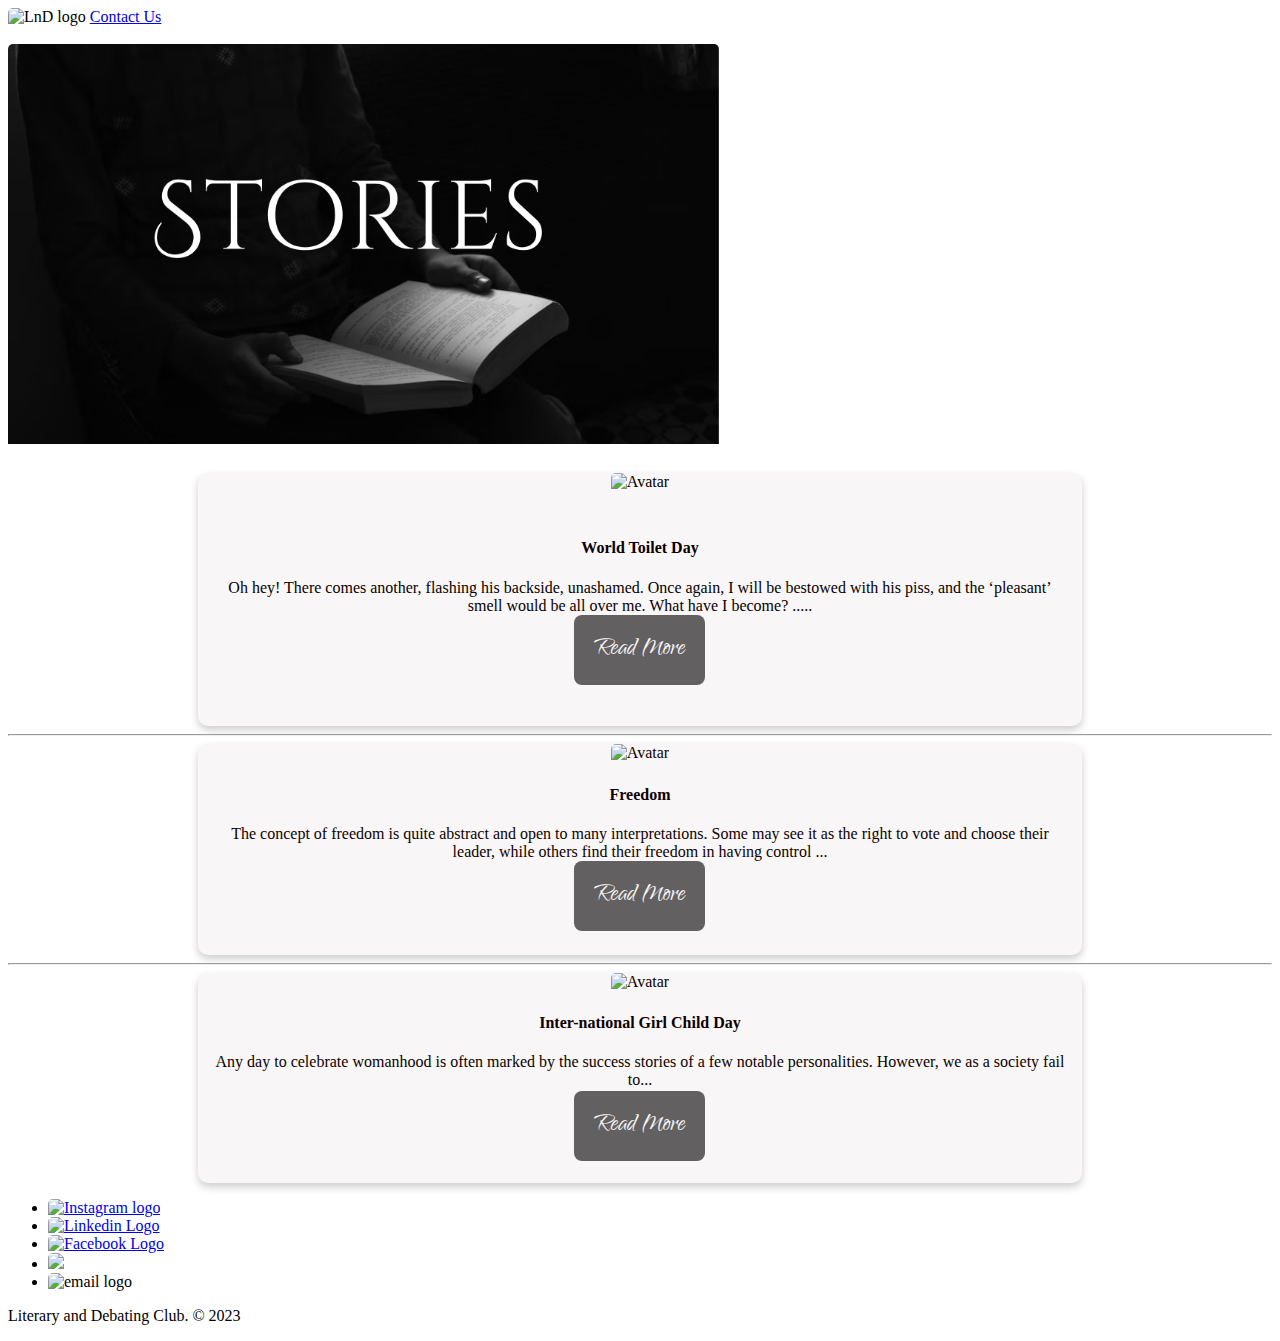
==== index.html @ 6f89e718 "Update index.html" ====
<!DOCTYPE html>
 <html lang="en">  
  <head class="header"> <meta name="viewport" content="width=device-width, initial-scale=1.0">
  <link rel="stylesheet" href="style.css"> 
  <link href="book-icon-135-Windows.ico" rel="icon"/>
  <style>

    
    .card {
      box-shadow: 0 4px 8px 0 rgba(0,0,0,0.2);
      transition: 0.3s;
      width: 70%;
      border-radius: 5px;
      text-align: center;
      margin: 0 auto 0 auto;
      font-size:medium; 
      padding-bottom: 3%;
    }
    
    .two{
     background-color:rgb(248, 246, 246);
     color:rgb(15, 1, 1);
     border-radius: 10px;
    } 

    .one{
     background-color:rgb(248, 246, 246);
     color:rgb(9, 0, 0);
     border-radius: 10px;
     margin-top:25px;
    }

    .three{
     background-color:rgb(248, 246, 246);
     color:rgb(12, 0, 0);
     border-radius: 10px;
    }
    
      
    .card:hover {
      box-shadow: 0 8px 16px 0 rgba(0,0,0,0.2);
    }
    
    img {
      border-radius: 5px 5px 0 0;
    }
    
    .container {
      padding: 2px 16px;
    }
    
.btn-two {
  background-color: rgb(97, 95, 95);
  text-decoration: none;
  color: rgb(249, 246, 246);
  font-size: 30px;
  font-family: Qwigley;
  border-radius: 8px; 
  padding: 16px 20px;
  margin-top: 10%;
  border: none;
  cursor: pointer;
  width: 100%;
  opacity: 0.99;
}

.btn-one {
  background-color: rgb(97, 95, 95);
  text-decoration: none;
  color: rgb(249, 246, 246);
  font-size: 30px;
  font-family: Qwigley;
  border-radius: 8px; 
  padding: 16px 20px;
  margin-top: 10%;
  border: none;
  cursor: pointer;
  width: 100%;
  opacity: 0.99;
}


.btn-three {
  background-color: rgb(97, 95, 95);
  text-decoration: none;
  color: rgb(249, 246, 246);
  font-size: 30px;
  font-family: Qwigley;
  border-radius: 8px; 
  padding: 16px 20px;
  margin-top: 10%;
  border: none;
  cursor: pointer;
  width: 100%;
  opacity: 0.99;
}

.btn-one:hover {
  opacity: 0.89;
  text-decoration: underline;
}

.btn-two:hover {
  opacity: 0.89;
  text-decoration: underline;
}

.btn-three:hover {
  opacity: 0.89;
  text-decoration: underline;
}


    </style>
  <div class="navbar">
    <link rel="preconnect" href="https://fonts.googleapis.com">
<link rel="preconnect" href="https://fonts.gstatic.com" crossorigin>
<link href="https://fonts.googleapis.com/css2?family=Eczar:wght@600;800&family=Qwigley&display=swap" rel="stylesheet">
  <img src="https://encrypted-tbn0.gstatic.com/images?q=tbn:ANd9GcRYjeYVEP8b34FJCyGtc0nYrDGZAIolz0-IhPkf8isd3g&s" alt="LnD logo" <a href="lndnitc.org/home" class="navbar item-0"></a> 
  <a class="navbar item-2" href="contact-us.html">Contact Us</a>
  </div>
  </head>  
  <br/>

  <body> 
    <div class="Main-Title"> 
      <img src="[data-uri]")" alt="Cover" class="responsive" height="400">
    </div>
<div class="card one">
  <img class="one-img" src="https://media.istockphoto.com/id/1438441187/photo/toilet-room-open-white-toilet-bowl-dramatic-lighting.jpg?s=612x612&w=0&k=20&c=0Jq1JImOwDIczBKel3JaR2Cn9ASLyl5zN8fGBjgpU98=" alt="Avatar" style="width:75%">
  <div class="container one">
    <h4><b>World Toilet Day</b></h4> 
    <p>Oh hey! There comes another, flashing his backside, unashamed. Once again, I will be bestowed with his piss, and the ‘pleasant’ smell would be all over me. What have I become? .....
</p> 
<a href="https://world-toilet-day.netlify.app/" class="btn-one">Read More</a>

  </div>
  <br>
</div>
 <hr>
<div class="card two">
  <img class="one-img" src="https://encrypted-tbn0.gstatic.com/images?q=tbn:ANd9GcQGsBK1SLO3KQdh8OQ5LzJ7XL5cqC3VkJi8qYI2nNjNz9mY_-HUS99jEu4IFEjPWEQma6U&usqp=CAU" alt="Avatar" style="width:75%">
  <div class="container two">
    <h4><b>Freedom</b></h4> 
    <p>The concept of freedom is quite abstract and open to many interpretations. Some may see it as the right to vote and choose their leader, while others find their freedom in having control ...</p>
    <a href="https://freedom-post.netlify.app/" class="btn-two">Read More</a>


  </div>
 </div>
   <hr>
<div class="card three">
  <img class="one-img" src="https://cutt.ly/E3KF5p6" alt="Avatar" style="width:50%">
  <div class="container 3">
    <h4><b>Inter-national Girl Child Day</b></h4> 
    <p>Any day to celebrate womanhood is often marked by the success stories of a few notable personalities. However, we as a society fail to... </p> 
  </div>
  <a href="https://intl-girl-child.netlify.app/" class="btn-three">Read More</a>

 </div>

  <div>
    <footer id="colophon" class="site-footer" role="contentinfo">
      <div class="social-wrapper">
  <ul>
  <li class="List">
   <a href="https://www.instagram.com/donttellthewarden/" target="_blank">
  
    <img src="imageedit_5_3491666099.png" alt="Instagram logo" class="instagram-logo"></a>
  </li>
   <li class="List">
   <a href="https://www.linkedin.com/company/literary-debating-club-nitc/" target="_blank">
    <img src="imageedit_3_8073916036.png" alt="Linkedin Logo" class="linkedin-icon"></a>
  </li>
  
  <li class="List">
   <a href="https://www.facebook.com/lndnitc/" target="_blank">
   <img src="imageedit_4_6214197510.jpg" alt="Facebook Logo" class="facebook-icon"></a>
  </li>
  
  <li class="List">
    <a href="https://www.youtube.com/channel/UCeJ-uVnSCKQQNRaEz4OsKXA/featured" target="_blank">
    <img src="imageedit_1_3587813769.png"></a>
  </li>
  
  <li class="List">
   <a href="mailto:lnd@nitc.ac.in"></a>
   <img src="imageedit_6_7883456759.png" alt="email logo" class="email-logo">
  </li>
  
  </ul>
  <p class="copy-right">Literary and Debating Club. © 2023</p>
  </div>
  <!-- #colophon -->
  </footer>
  </div> 
</body>
 </html>
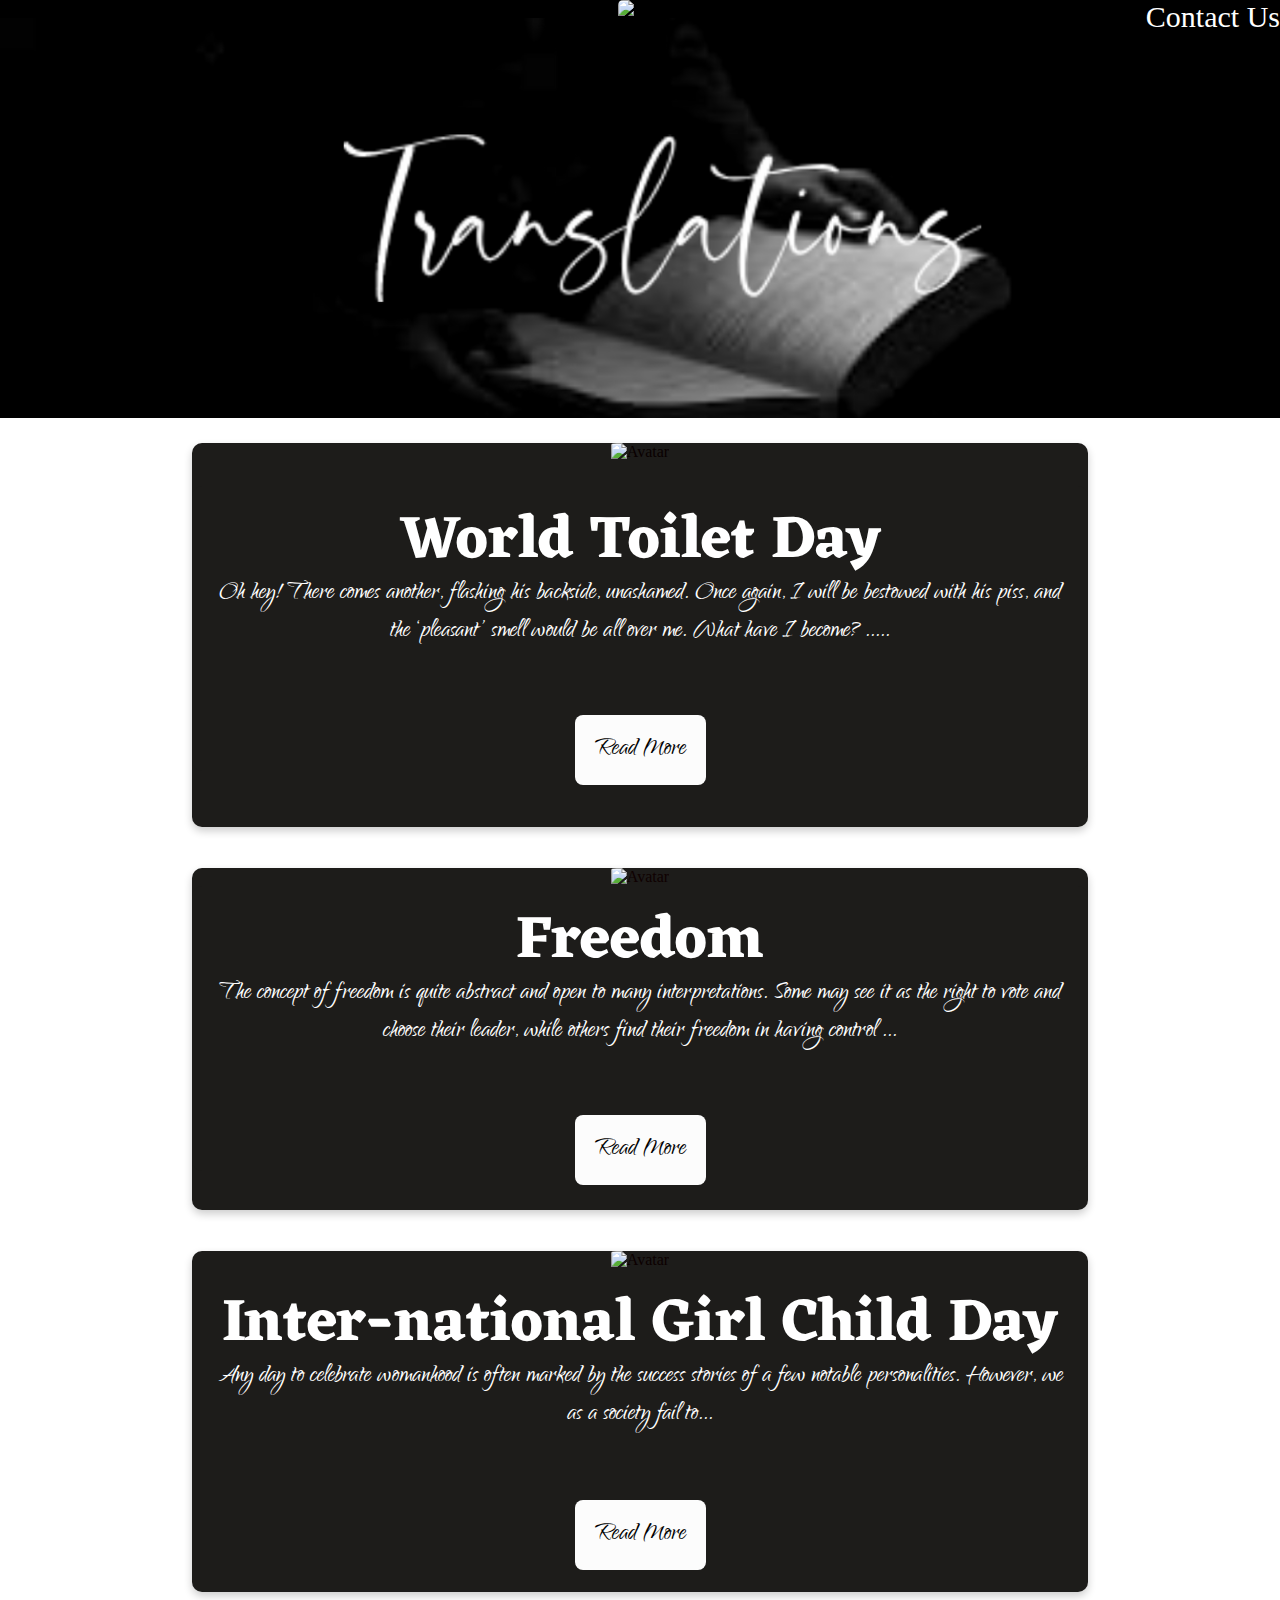
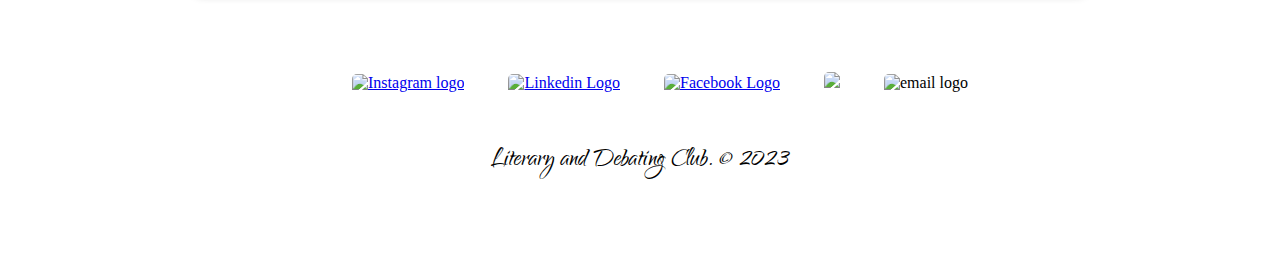
==== commit c4120001: "Update index.html" ====
--- a/index.html
+++ b/index.html
@@ -1,13 +1,13 @@
 <!DOCTYPE html>
  <html lang="en">  
-  <head class="header"> <meta name="viewport" content="width=device-width, initial-scale=1.0">
+  <header class="header"> <meta name="viewport" content="width=device-width, initial-scale=1.0">
   <link rel="stylesheet" href="style.css"> 
   <link href="book-icon-135-Windows.ico" rel="icon"/>
   <style>
 
     
     .card {
-      box-shadow: 0 4px 8px 0 rgba(0,0,0,0.2);
+      box-shadow: 0 4px 8px 0 rgba(0, 0, 0, 0.2);
       transition: 0.3s;
       width: 70%;
       border-radius: 5px;
@@ -18,20 +18,20 @@
     }
     
     .two{
-     background-color:rgb(248, 246, 246);
+     background-color:rgb(29,28,26);
      color:rgb(15, 1, 1);
      border-radius: 10px;
     } 
 
     .one{
-     background-color:rgb(248, 246, 246);
+     background-color:rgb(29,28,26);
      color:rgb(9, 0, 0);
      border-radius: 10px;
      margin-top:25px;
     }
 
     .three{
-     background-color:rgb(248, 246, 246);
+     background-color:rgb(29,28,26);
      color:rgb(12, 0, 0);
      border-radius: 10px;
     }
@@ -50,9 +50,9 @@
     }
     
 .btn-two {
-  background-color: rgb(97, 95, 95);
+  background-color: rgb(255, 255, 255);
   text-decoration: none;
-  color: rgb(249, 246, 246);
+  color: rgb(0, 0, 0);
   font-size: 30px;
   font-family: Qwigley;
   border-radius: 8px; 
@@ -65,9 +65,9 @@
 }
 
 .btn-one {
-  background-color: rgb(97, 95, 95);
+  background-color: rgb(255, 255, 255);
   text-decoration: none;
-  color: rgb(249, 246, 246);
+  color: rgb(0, 0, 0);
   font-size: 30px;
   font-family: Qwigley;
   border-radius: 8px; 
@@ -81,9 +81,9 @@
 
 
 .btn-three {
-  background-color: rgb(97, 95, 95);
+  background-color: rgb(255, 255, 255);
   text-decoration: none;
-  color: rgb(249, 246, 246);
+  color: rgb(0, 0, 0);
   font-size: 30px;
   font-family: Qwigley;
   border-radius: 8px; 
@@ -116,15 +116,14 @@
     <link rel="preconnect" href="https://fonts.googleapis.com">
 <link rel="preconnect" href="https://fonts.gstatic.com" crossorigin>
 <link href="https://fonts.googleapis.com/css2?family=Eczar:wght@600;800&family=Qwigley&display=swap" rel="stylesheet">
-  <img src="https://encrypted-tbn0.gstatic.com/images?q=tbn:ANd9GcRYjeYVEP8b34FJCyGtc0nYrDGZAIolz0-IhPkf8isd3g&s" alt="LnD logo" <a href="lndnitc.org/home" class="navbar item-0"></a> 
+<img src="https://www.lndnitc.org/images/LOGOtransparentWhite.png" width="200px" height=120px" alt="logo" class="logo">
   <a class="navbar item-2" href="contact-us.html">Contact Us</a>
   </div>
-  </head>  
-  <br/>
-
+  </header>  
+  
   <body> 
     <div class="Main-Title"> 
-      <img src="[data-uri]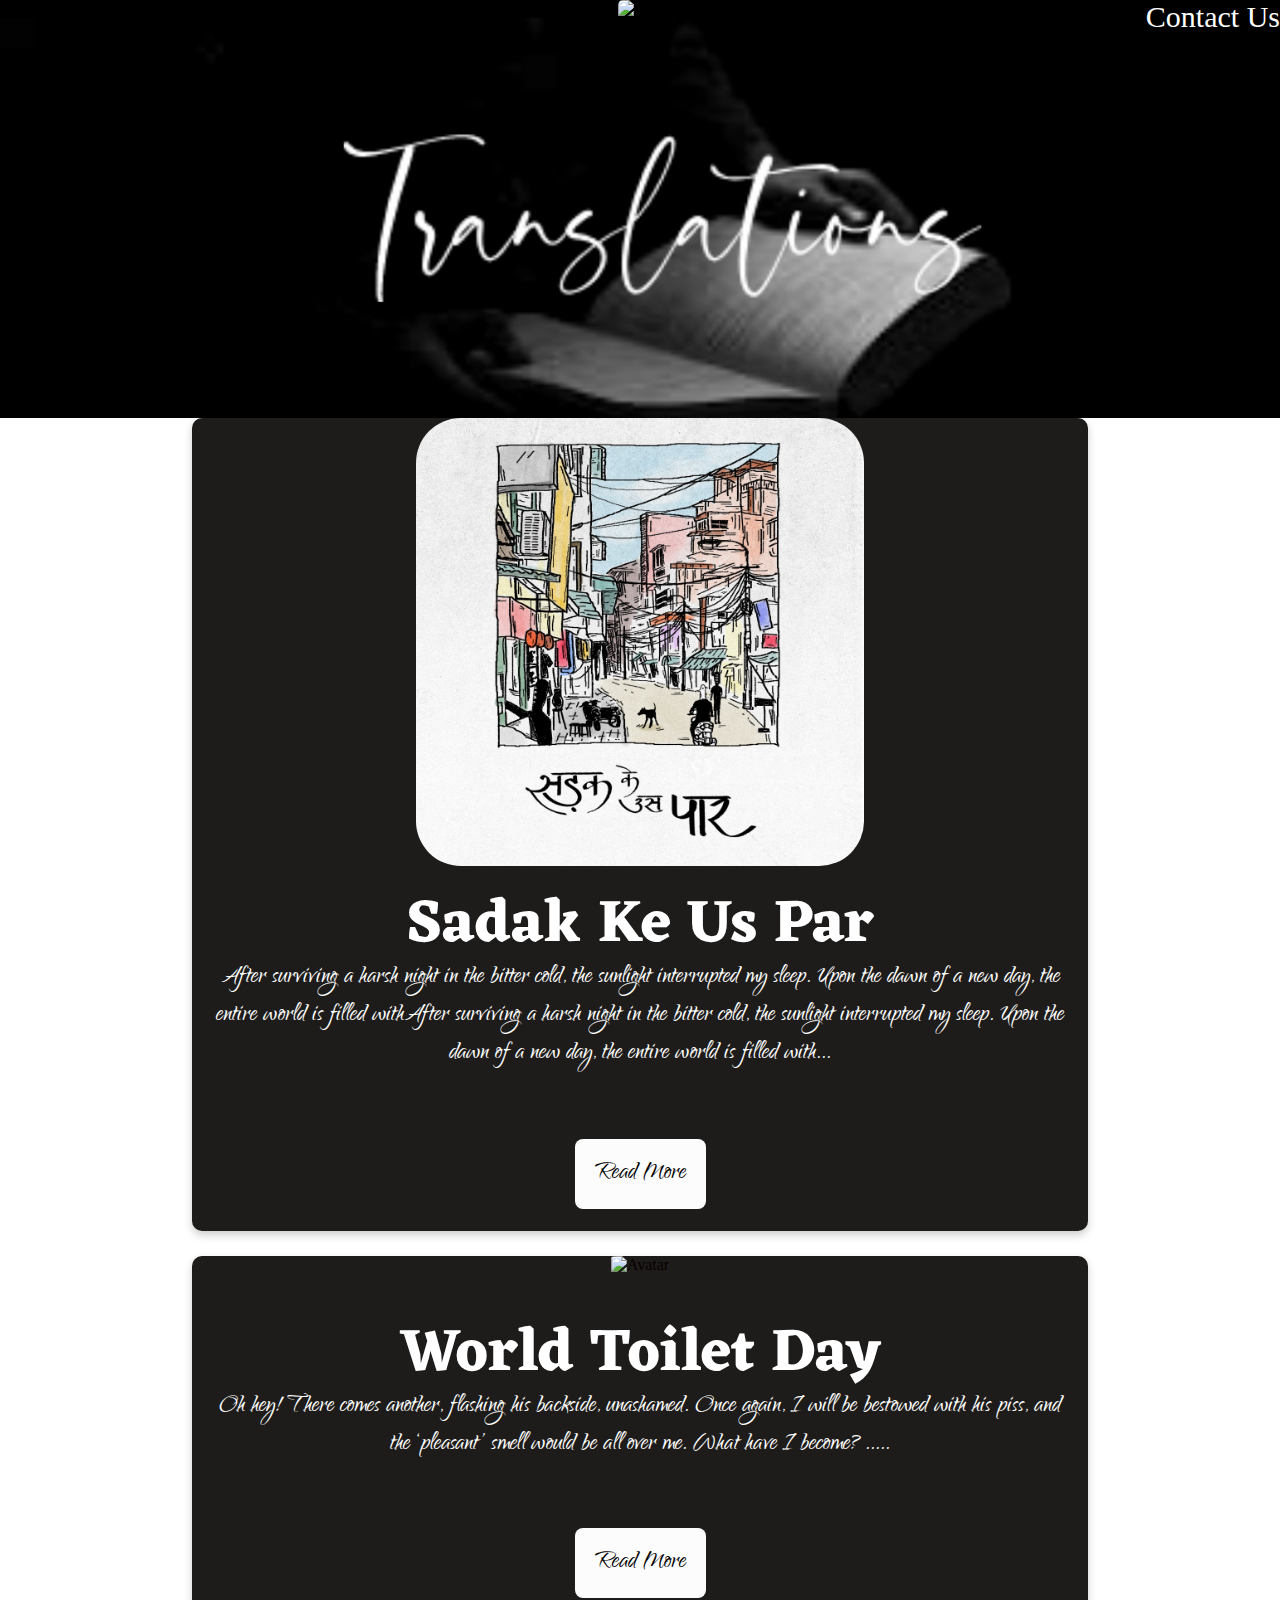
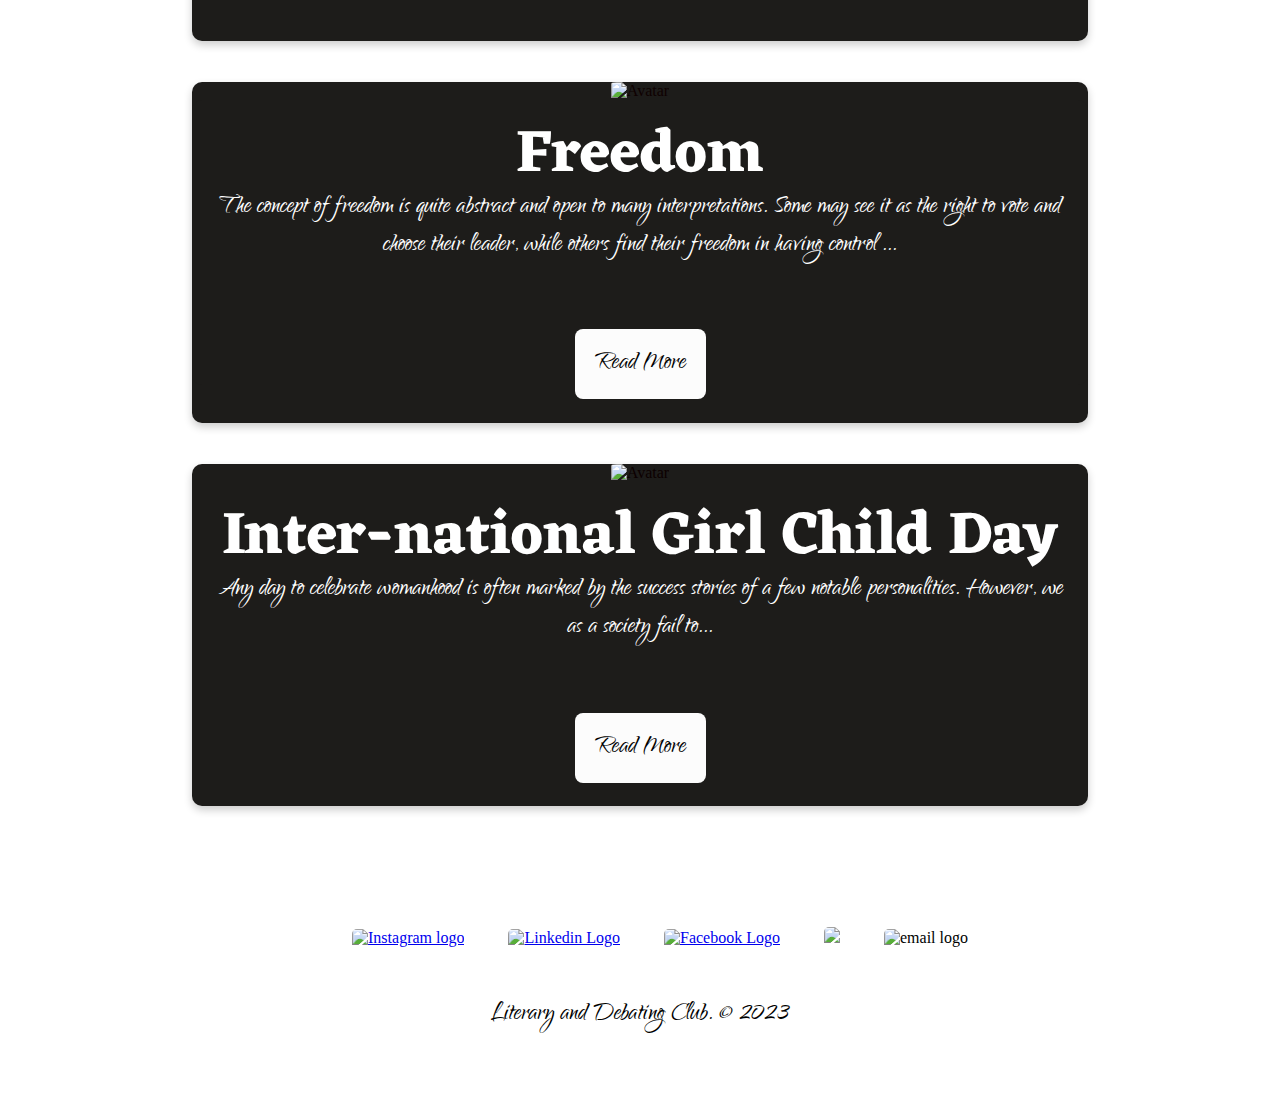
==== commit 53b7702f: "Update index.html" ====
--- a/index.html
+++ b/index.html
@@ -125,6 +125,17 @@
     <div class="Main-Title"> 
     
     </div>
+
+<div class="card three">
+  <img class="one-img" src="[data-uri]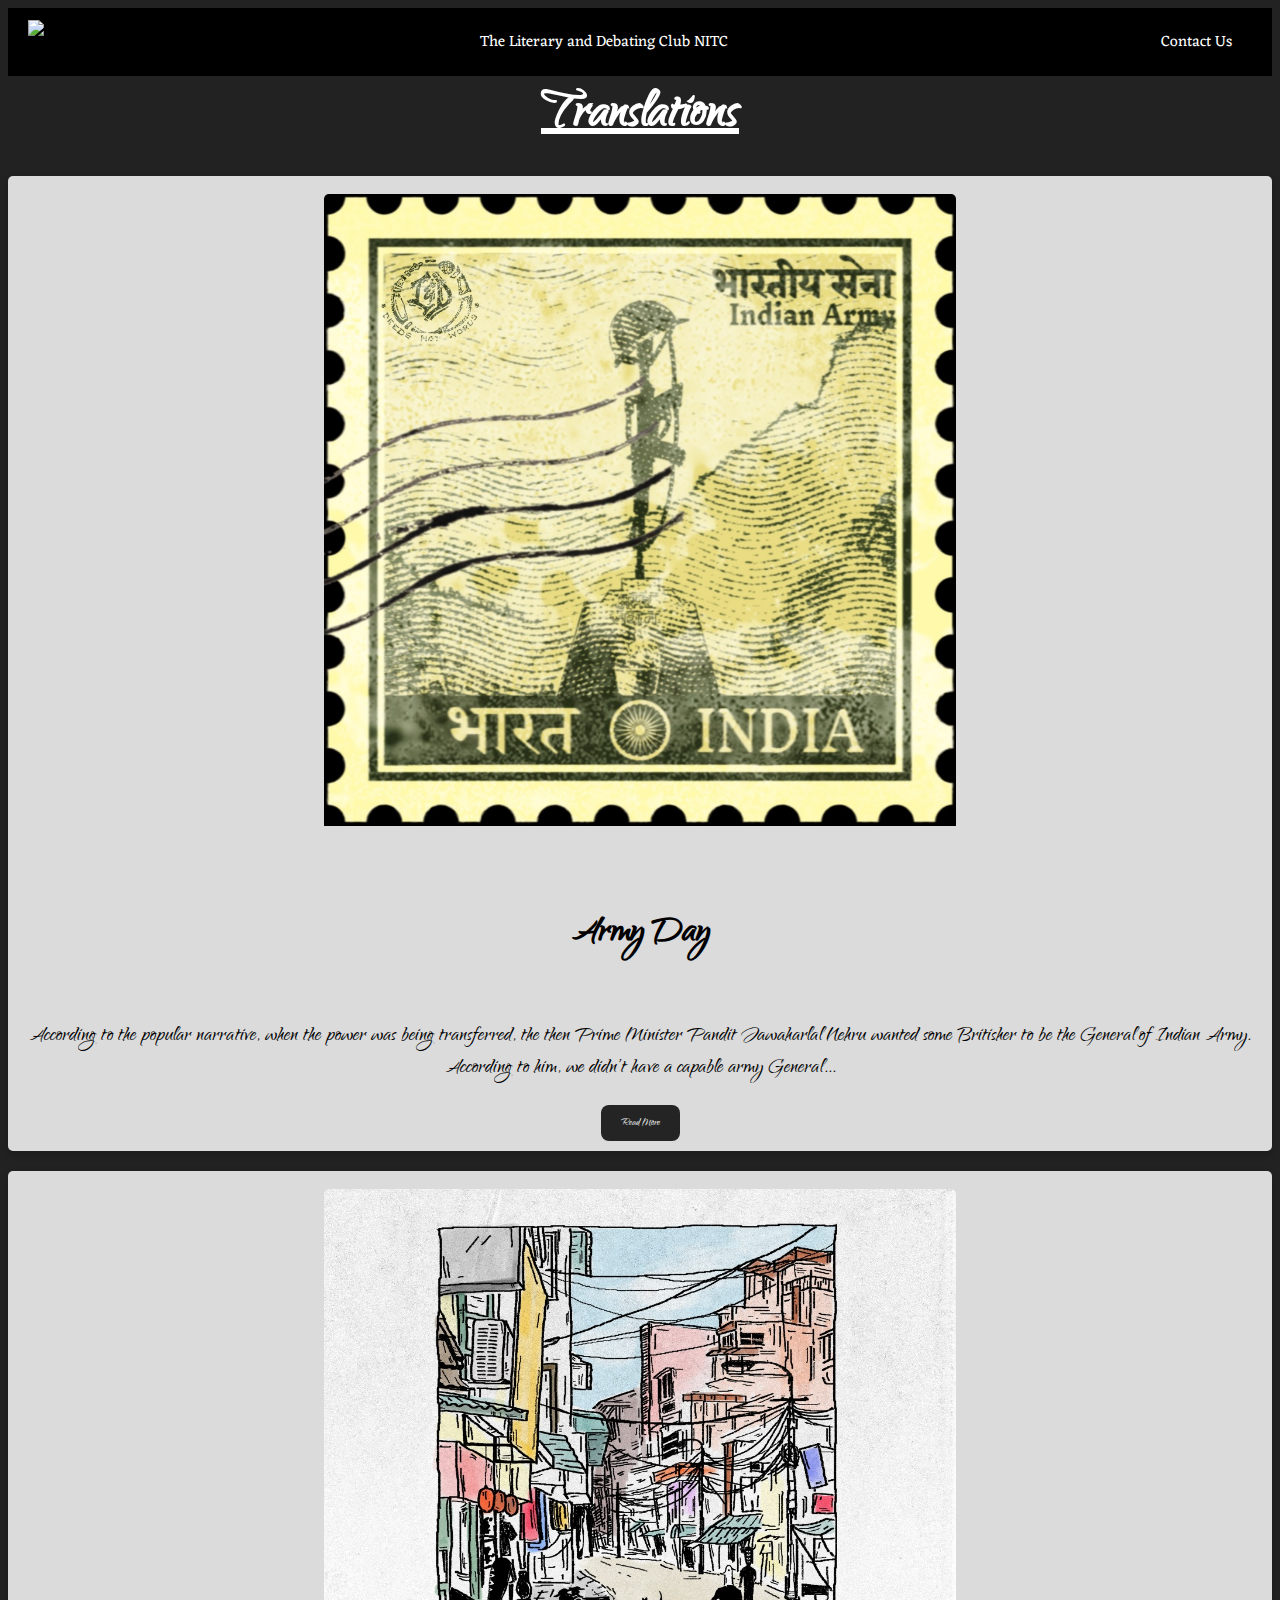
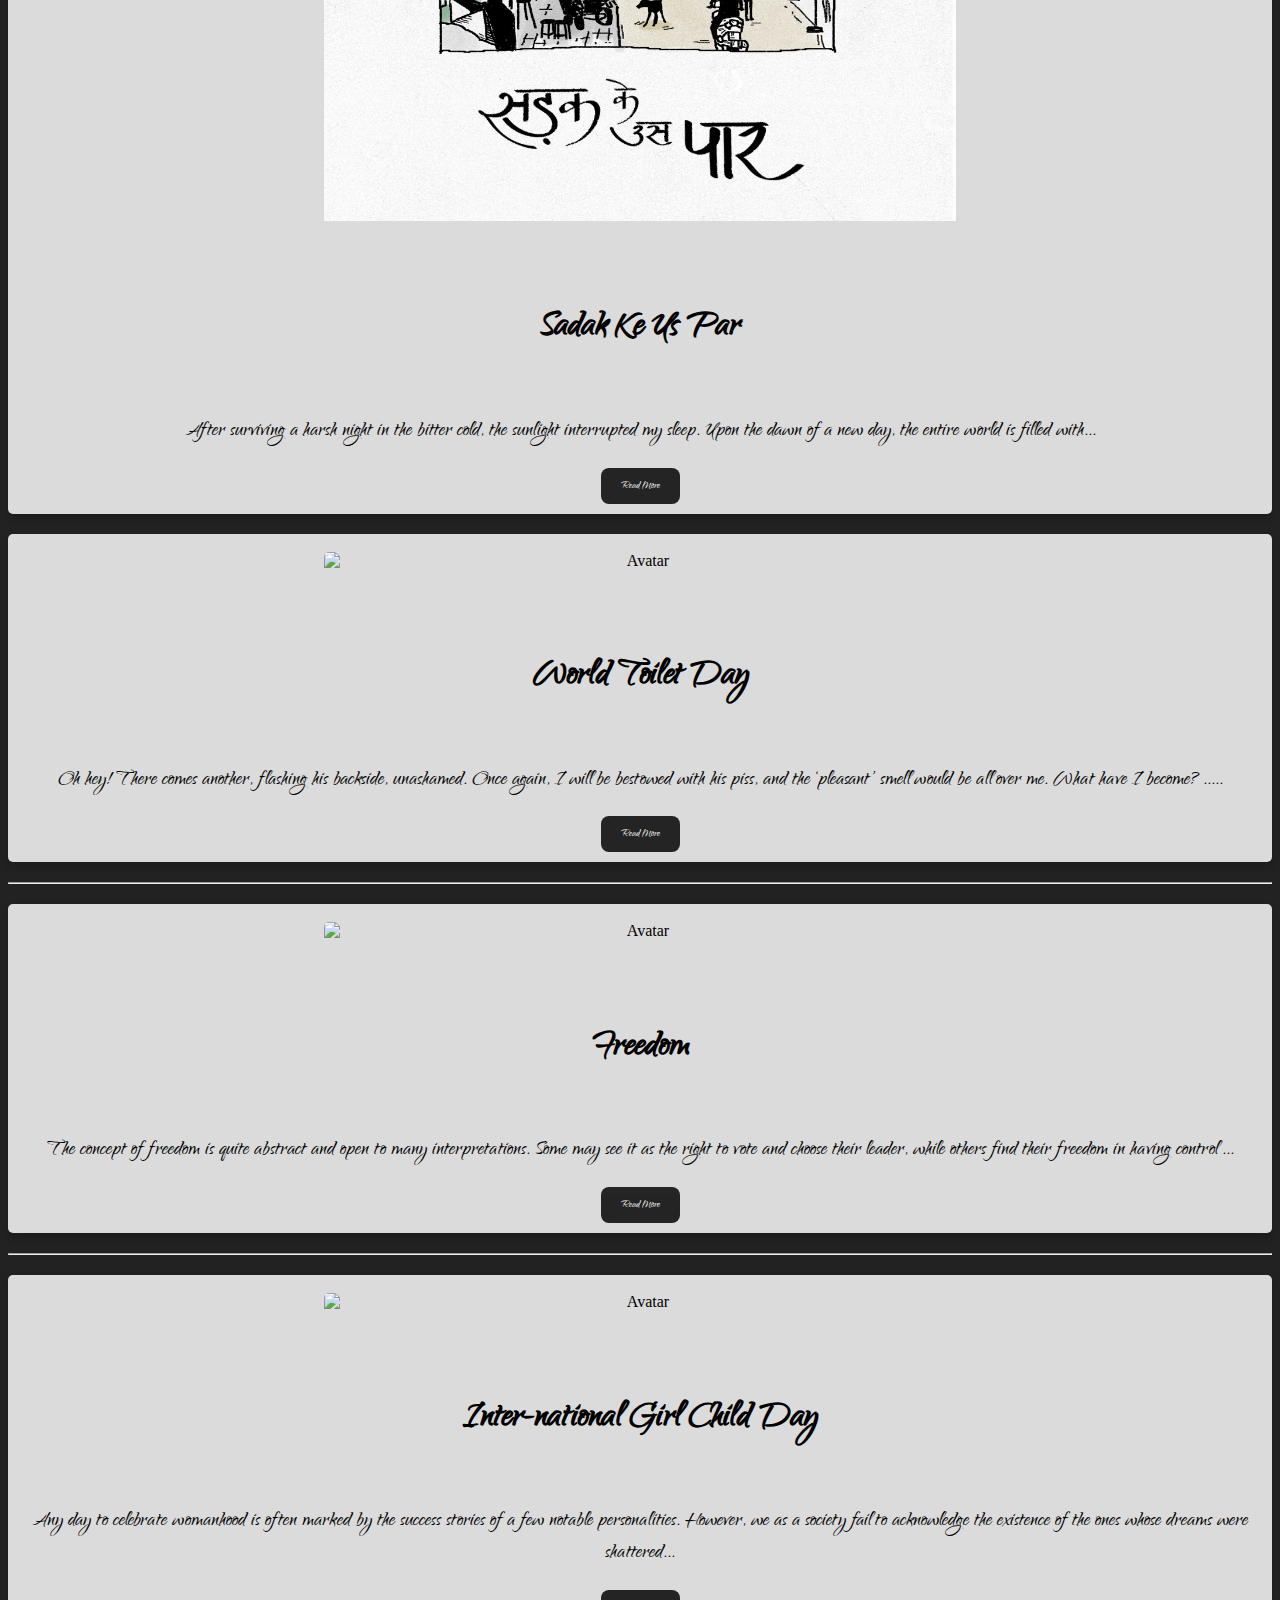
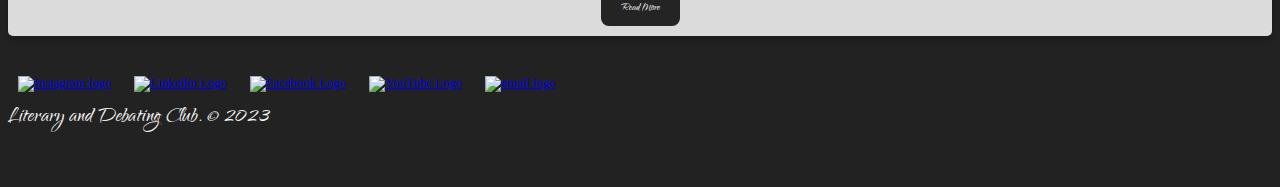
==== commit 790361f3: "redid the index and opening page completely with bootstrap and made it responsive. also added army d" ====
--- a/index.html
+++ b/index.html
@@ -1,212 +1,220 @@
 <!DOCTYPE html>
- <html lang="en">  
-  <header class="header"> <meta name="viewport" content="width=device-width, initial-scale=1.0">
-  <link rel="stylesheet" href="style.css"> 
-  <link href="book-icon-135-Windows.ico" rel="icon"/>
-  <style>
-
-    
-    .card {
-      box-shadow: 0 4px 8px 0 rgba(0, 0, 0, 0.2);
-      transition: 0.3s;
-      width: 70%;
-      border-radius: 5px;
-      text-align: center;
-      margin: 0 auto 0 auto;
-      font-size:medium; 
-      padding-bottom: 3%;
-    }
-    
-    .two{
-     background-color:rgb(29,28,26);
-     color:rgb(15, 1, 1);
-     border-radius: 10px;
-    } 
-
-    .one{
-     background-color:rgb(29,28,26);
-     color:rgb(9, 0, 0);
-     border-radius: 10px;
-     margin-top:25px;
-    }
-
-    .three{
-     background-color:rgb(29,28,26);
-     color:rgb(12, 0, 0);
-     border-radius: 10px;
-    }
-    
-      
-    .card:hover {
-      box-shadow: 0 8px 16px 0 rgba(0,0,0,0.2);
-    }
-    
-    img {
-      border-radius: 5px 5px 0 0;
-    }
-    
-    .container {
-      padding: 2px 16px;
-    }
-    
-.btn-two {
-  background-color: rgb(255, 255, 255);
-  text-decoration: none;
-  color: rgb(0, 0, 0);
-  font-size: 30px;
-  font-family: Qwigley;
-  border-radius: 8px; 
-  padding: 16px 20px;
-  margin-top: 10%;
-  border: none;
-  cursor: pointer;
-  width: 100%;
-  opacity: 0.99;
-}
-
-.btn-one {
-  background-color: rgb(255, 255, 255);
-  text-decoration: none;
-  color: rgb(0, 0, 0);
-  font-size: 30px;
-  font-family: Qwigley;
-  border-radius: 8px; 
-  padding: 16px 20px;
-  margin-top: 10%;
-  border: none;
-  cursor: pointer;
-  width: 100%;
-  opacity: 0.99;
-}
-
-
-.btn-three {
-  background-color: rgb(255, 255, 255);
-  text-decoration: none;
-  color: rgb(0, 0, 0);
-  font-size: 30px;
-  font-family: Qwigley;
-  border-radius: 8px; 
-  padding: 16px 20px;
-  margin-top: 10%;
-  border: none;
-  cursor: pointer;
-  width: 100%;
-  opacity: 0.99;
-}
-
-.btn-one:hover {
-  opacity: 0.89;
-  text-decoration: underline;
-}
-
-.btn-two:hover {
-  opacity: 0.89;
-  text-decoration: underline;
-}
-
-.btn-three:hover {
-  opacity: 0.89;
-  text-decoration: underline;
-}
-
-
-    </style>
-  <div class="navbar">
-    <link rel="preconnect" href="https://fonts.googleapis.com">
-<link rel="preconnect" href="https://fonts.gstatic.com" crossorigin>
-<link href="https://fonts.googleapis.com/css2?family=Eczar:wght@600;800&family=Qwigley&display=swap" rel="stylesheet">
-<img src="https://www.lndnitc.org/images/LOGOtransparentWhite.png" width="200px" height=120px" alt="logo" class="logo">
-  <a class="navbar item-2" href="contact-us.html">Contact Us</a>
-  </div>
-  </header>  
-  
-  <body> 
-    <div class="Main-Title"> 
-    
-    </div>
-
-<div class="card three">
-  <img class="one-img" src="[data-uri]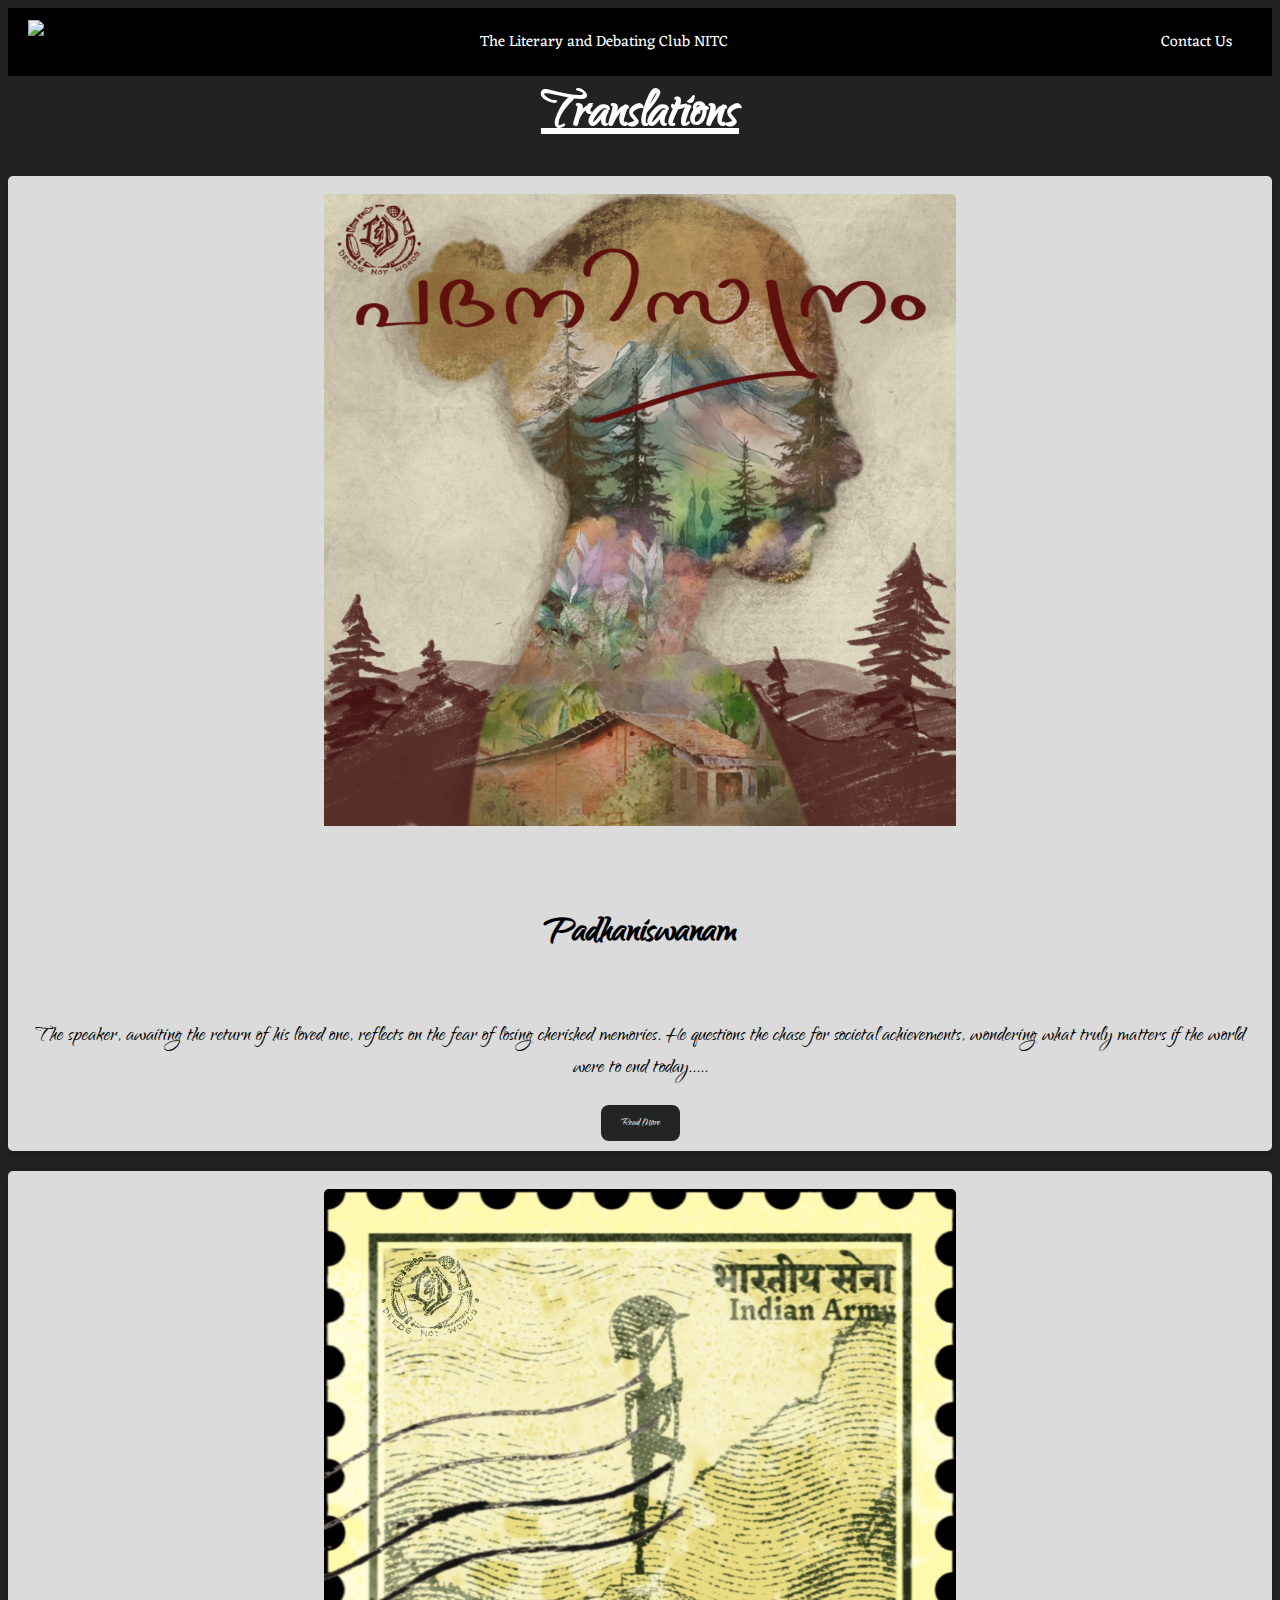
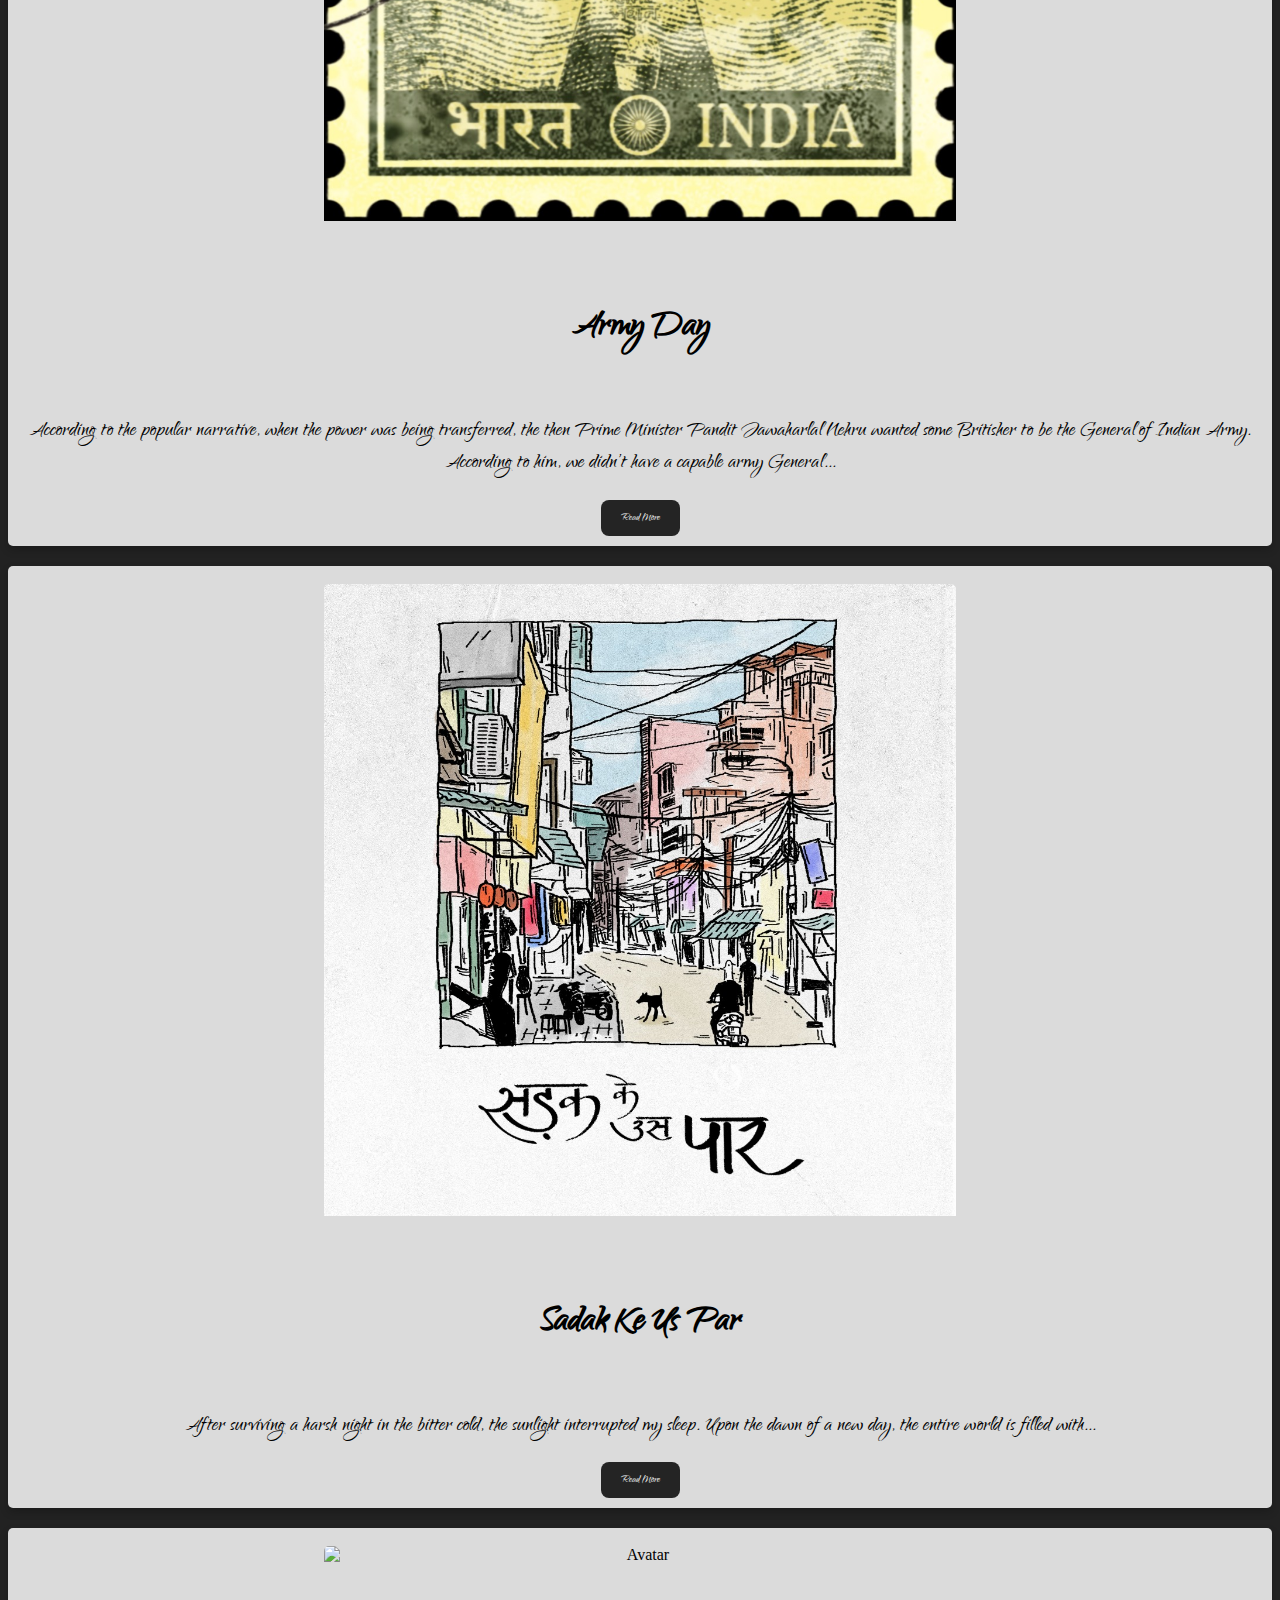
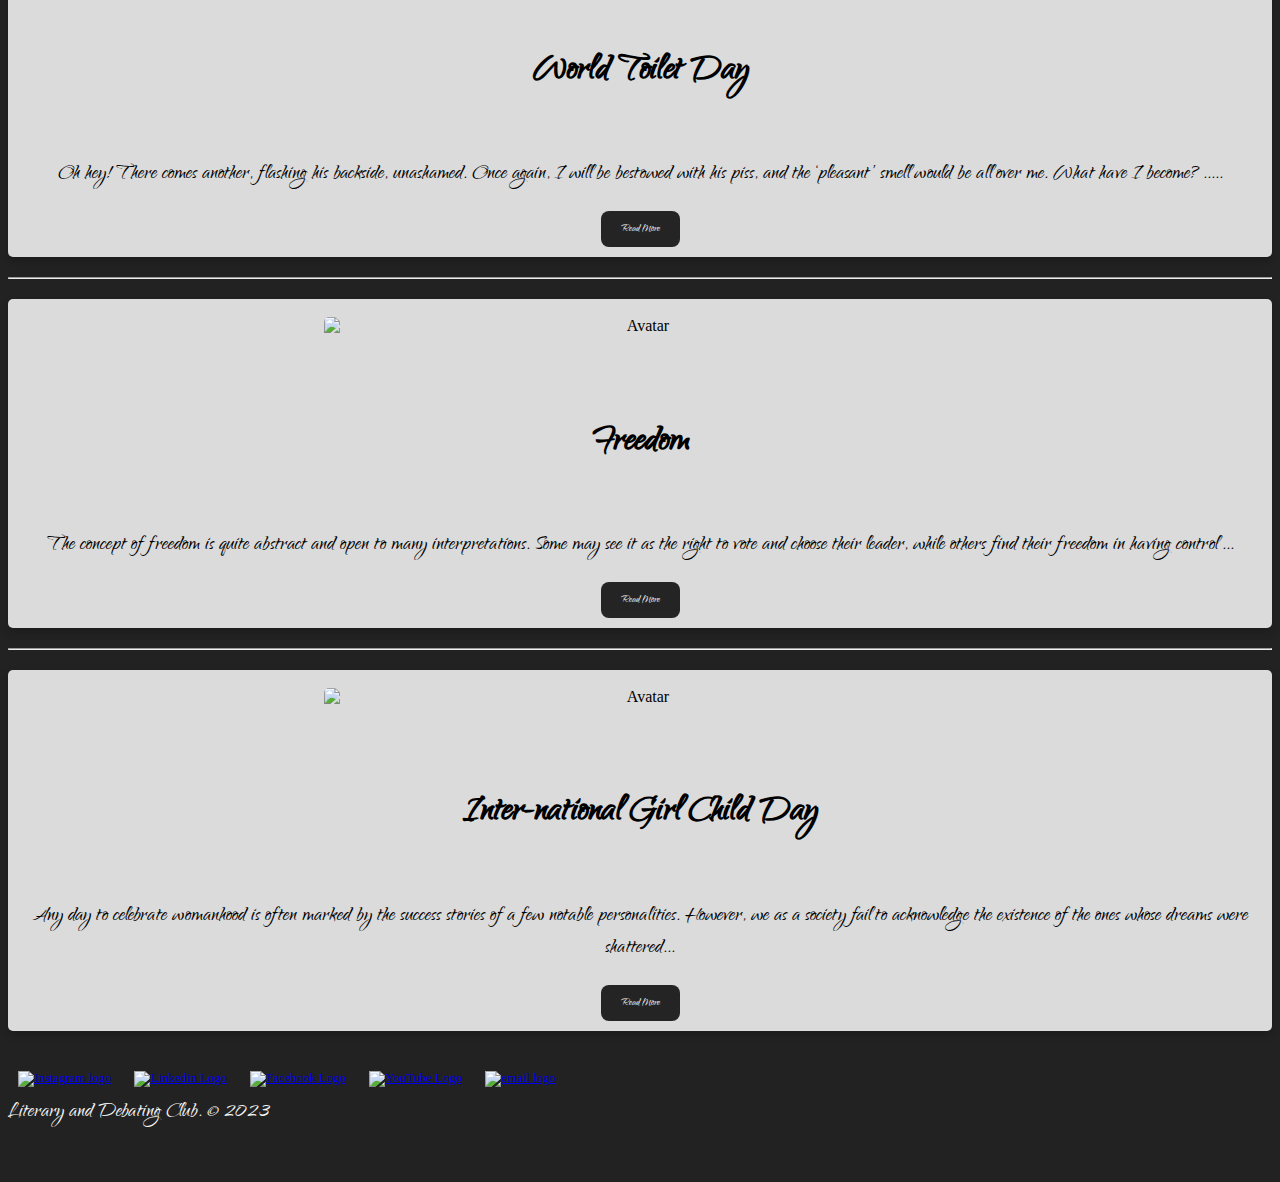
==== commit 97139b6b: "added padhaniswanam" ====
--- a/index.html
+++ b/index.html
@@ -47,6 +47,27 @@
 				<br />
 				<img
 					class="card-img-top centered-img"
+					src="./covers/padhaniswanamCover.jpg"
+					alt="Avatar"
+				/>
+				<div class="card-body">
+					<br />
+					<h4 class="card-title"><b>Padhaniswanam</b></h4>
+					<p class="card-text">
+						The speaker, awaiting the return of his loved one, reflects on the
+						fear of losing cherished memories. He questions the chase for
+						societal achievements, wondering what truly matters if the world
+						were to end today.....
+					</p>
+					<a href="padhaniswanam.html" class="btn btn-three">Read More</a>
+				</div>
+				<br />
+			</div>
+
+			<div class="card three">
+				<br />
+				<img
+					class="card-img-top centered-img"
 					src="./covers/armyCover.jpg"
 					alt="Avatar"
 				/>
